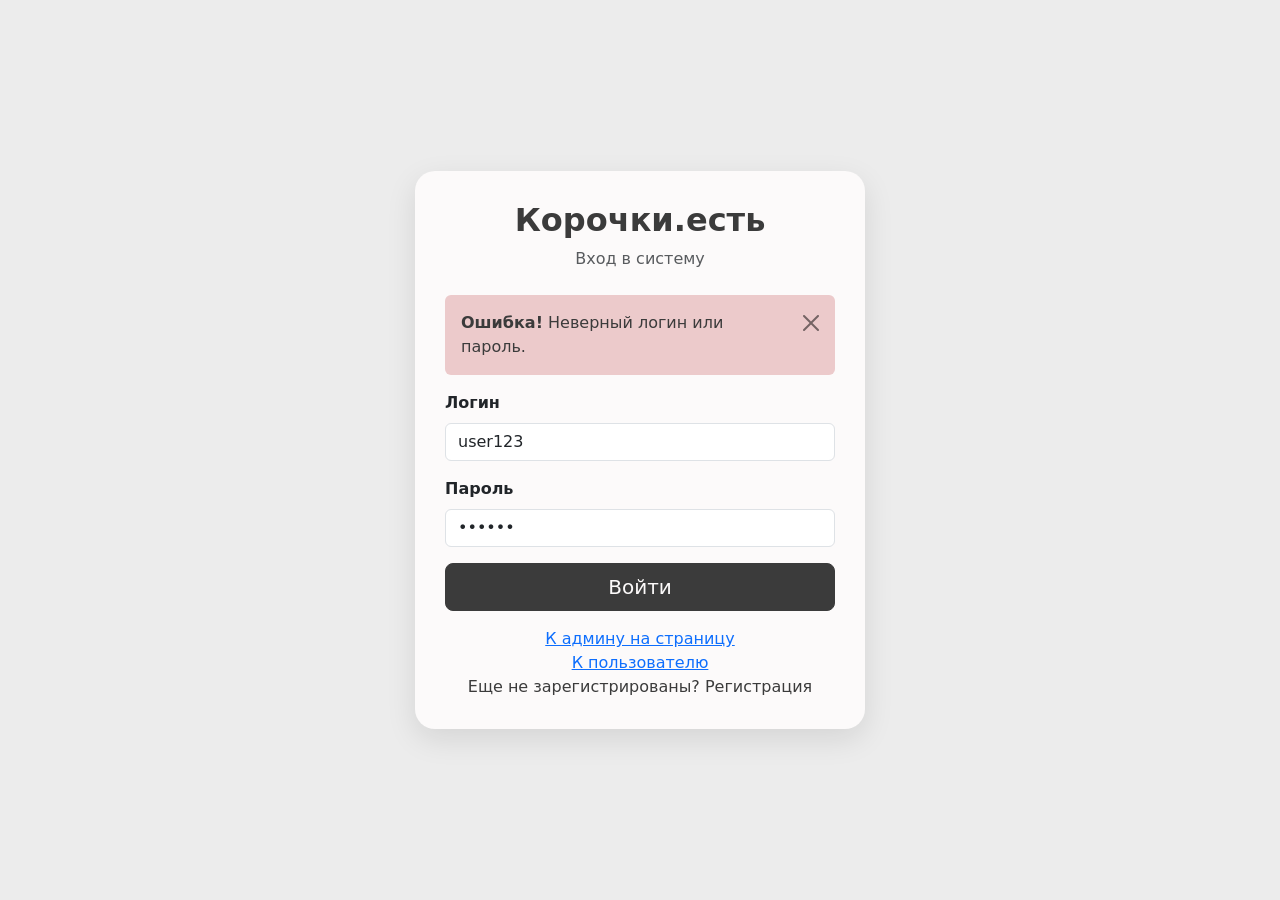
==== index.html @ fe784c7a "Create index.html" ====
<!doctype html>
<html lang="ru">
<head>
    <meta charset="utf-8">
    <meta name="viewport" content="width=device-width, initial-scale=1, shrink-to-fit=no">
    <title>Вход — Корочки.есть</title>
    <link href="https://cdn.jsdelivr.net/npm/bootstrap@5.3.0-alpha1/dist/css/bootstrap.min.css" rel="stylesheet">
    <link href="css/styles.css" rel="stylesheet">
    <style>
        body {
            display: flex;
            align-items: center;
            justify-content: center;
        }
    </style>
</head>
<body>
    <div class="card-custom card-custom-center">
        <div class="text-center mb-4">
            <h2 class="fw-bold">Корочки.есть</h2>
            <p class="text-muted">Вход в систему</p>
        </div>

        <div class="alert alert-custom alert-dismissible fade show" role="alert">
            <strong>Ошибка!</strong> Неверный логин или пароль.
            <button type="button" class="btn-close" data-bs-dismiss="alert" aria-label="Close"></button>
        </div>

        <form>
            <div class="mb-3">
                <label for="loginInput" class="form-label fw-semibold">Логин</label>
                <input type="text" class="form-control" id="loginInput" placeholder="Введите ваш логин" value="user123">
            </div>
            <div class="mb-3">
                <label for="passwordInput" class="form-label fw-semibold">Пароль</label>
                <input type="password" class="form-control" id="passwordInput" placeholder="Введите пароль" value="123456">
            </div>
            <div class="d-grid gap-2 mb-3">
                <button type="submit" class="btn btn-primary-custom btn-lg">Войти</button>
            </div>
			
			<div class="text-center">
                <a href="admin.html" >К админу на страницу</a>
            </div>
			
			<div class="text-center">
                <a href="profile.html" >К пользователю</a>
            </div>
			
            <div class="text-center">
                <a href="register.html" class="link-custom">Еще не зарегистрированы? Регистрация</a>
            </div>
        </form>
    </div>

    <script src="https://cdn.jsdelivr.net/npm/bootstrap@5.3.0-alpha1/dist/js/bootstrap.bundle.min.js"></script>
</body>
</html>
---- css/styles.css ----
body {
    background-color: #ECECEC;
    min-height: 100vh;
    padding: 20px 0;
}

.card-custom {
    background-color: #FCFAFA;
    border-radius: 20px;
    box-shadow: 0 10px 30px rgba(0, 0, 0, 0.1);
    padding: 30px;
    width: 100%;
}

.card-custom-center {
    max-width: 450px;
    margin: 0 auto;
}

.card-custom-wide {
    max-width: 1000px;
    margin: 0 auto;
}

.card-custom-medium {
    max-width: 800px;
    margin: 0 auto;
}

.container-custom {
    max-width: 1000px;
    margin: 0 auto;
    background-color: #FCFAFA;
    border-radius: 20px;
    padding: 30px;
    box-shadow: 0 10px 30px rgba(0, 0, 0, 0.1);
}

.container-custom-profile {
    max-width: 800px;
    margin: 0 auto;
}

.navbar-custom {
    background-color: #3B3B3B !important;
    border-radius: 15px;
    margin-bottom: 30px;
    padding: 10px 20px;
}

.navbar-custom .navbar-brand,
.navbar-custom .nav-link {
    color: #FCFAFA !important;
}

.navbar-custom .nav-link:hover {
    color: #ECCACB !important;
}

.navbar-custom .navbar-brand .badge-admin {
    background-color: #dc3545;
    font-size: 0.65rem;
    padding: 0.25rem 0.5rem;
    border-radius: 10px;
    margin-left: 8px;
}

.btn-primary-custom {
    background-color: #3B3B3B;
    border-color: #3B3B3B;
    color: #FCFAFA;
}

.btn-primary-custom:hover {
    background-color: #ECCACB;
    border-color: #ECCACB;
    color: #3B3B3B;
}

.btn-outline-custom {
    color: #3B3B3B;
    border-color: #3B3B3B;
}

.btn-outline-custom:hover {
    background-color: #ECCACB;
    border-color: #ECCACB;
    color: #3B3B3B;
}

.btn-action-success {
    background-color: #28a745;
    border-color: #28a745;
    color: #fff;
}

.btn-action-success:hover {
    background-color: #218838;
    border-color: #1e7e34;
    color: #fff;
}

.btn-action-danger {
    background-color: #dc3545;
    border-color: #dc3545;
    color: #fff;
}

.btn-action-danger:hover {
    background-color: #c82333;
    border-color: #bd2130;
    color: #fff;
}

.btn-action-warning {
    background-color: #ffc107;
    border-color: #ffc107;
    color: #3B3B3B;
}

.btn-action-warning:hover {
    background-color: #e0a800;
    border-color: #d39e00;
    color: #3B3B3B;
}

.btn-action-info {
    background-color: #17a2b8;
    border-color: #17a2b8;
    color: #fff;
}

.btn-action-info:hover {
    background-color: #138496;
    border-color: #117a8b;
    color: #fff;
}

.link-custom {
    color: #3B3B3B;
    font-weight: 500;
    text-decoration: none;
}

.link-custom:hover {
    color: #ECCACB;
    text-decoration: underline;
}

.filter-link {
    color: #3B3B3B;
    text-decoration: none;
    margin-right: 15px;
    font-weight: 500;
}

.filter-link:hover {
    color: #ECCACB;
    text-decoration: underline;
}

h1, h2, h3, h4, h5, h6 {
    color: #3B3B3B;
}

.form-control:focus,
.form-select:focus {
    border-color: #ECCACB;
    box-shadow: 0 0 0 0.25rem rgba(236, 202, 203, 0.4);
}

.form-check-input:checked {
    background-color: #3B3B3B;
    border-color: #3B3B3B;
}

.text-muted-error {
    color: #d9534f;
    font-size: 0.875rem;
    margin-top: 5px;
}

.alert-custom {
    background-color: #ECCACB;
    color: #3B3B3B;
    border: none;
}

.badge-status {
    font-size: 0.9rem;
    padding: 5px 12px;
    border-radius: 20px;
    font-weight: 600;
}

.badge-new {
    background-color: #ECCACB;
    color: #3B3B3B;
}

.badge-progress {
    background-color: #ffc107;
    color: #3B3B3B;
}

.badge-completed {
    background-color: #28a745;
    color: #fff;
}

.badge-decline {
    background-color: #dc3545;
    color: #fff;
}

.badge-status-sm {
    font-size: 0.85rem;
    padding: 5px 10px;
}

.card-request {
    border-left: 5px solid #3B3B3B;
    margin-bottom: 15px;
    background-color: #ECECEC;
}

.card-request:hover {
    transform: translateX(5px);
    box-shadow: 0 4px 12px rgba(0, 0, 0, 0.1);
}

.table-custom {
    background-color: #FCFAFA;
}

.table-custom thead th {
    background-color: #3B3B3B;
    color: #FCFAFA;
    border-color: #3B3B3B;
}

.table-custom tbody td {
    vertical-align: middle;
}

.user-badge {
    background-color: #3B3B3B;
    color: #FCFAFA;
    padding: 6px 14px;
    border-radius: 20px;
    font-size: 0.9rem;
}

.text-muted-italic {
    color: #6c757d;
    font-style: italic;
}

.card-custom,
.card-custom-center,
.card-custom-wide,
.card-custom-medium,
.container-custom,
.container-custom-profile {
    animation: fadeInUp 0.5s ease-out;
}

@keyframes fadeInUp {
    from {
        opacity: 0;
        transform: translateY(20px);
    }
    to {
        opacity: 1;
        transform: translateY(0);
    }
}

@media (max-width: 576px) {
    .card-custom,
    .card-custom-center,
    .card-custom-wide,
    .card-custom-medium,
    .container-custom,
    .container-custom-profile {
        padding: 20px 15px;
        border-radius: 15px;
    }
    
    .navbar-custom {
        border-radius: 10px;
        padding: 8px 12px;
    }
    
    .table-custom {
        font-size: 0.85rem;
    }
    
    .badge-status {
        font-size: 0.75rem;
        padding: 4px 8px;
    }
    
    .btn-lg {
        font-size: 1rem;
    }
}
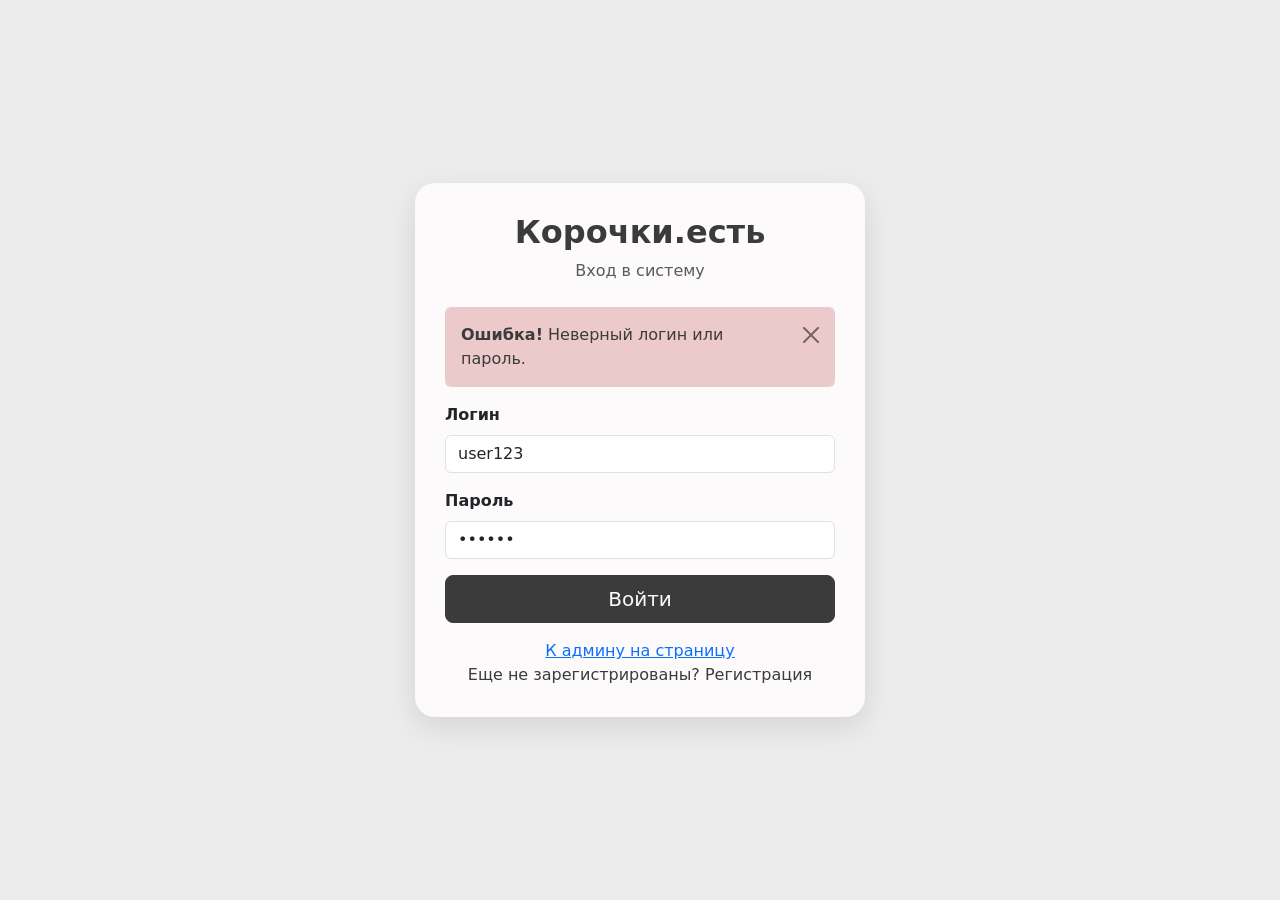
==== commit 09bfe7d9: "Update index.html" ====
--- a/index.html
+++ b/index.html
@@ -36,15 +36,11 @@
                 <input type="password" class="form-control" id="passwordInput" placeholder="Введите пароль" value="123456">
             </div>
             <div class="d-grid gap-2 mb-3">
-                <button type="submit" class="btn btn-primary-custom btn-lg">Войти</button>
+                <a href="profile.html" class="btn btn-primary-custom btn-lg">Войти</a>
             </div>
 			
 			<div class="text-center">
                 <a href="admin.html" >К админу на страницу</a>
-            </div>
-			
-			<div class="text-center">
-                <a href="profile.html" >К пользователю</a>
             </div>
 			
             <div class="text-center">
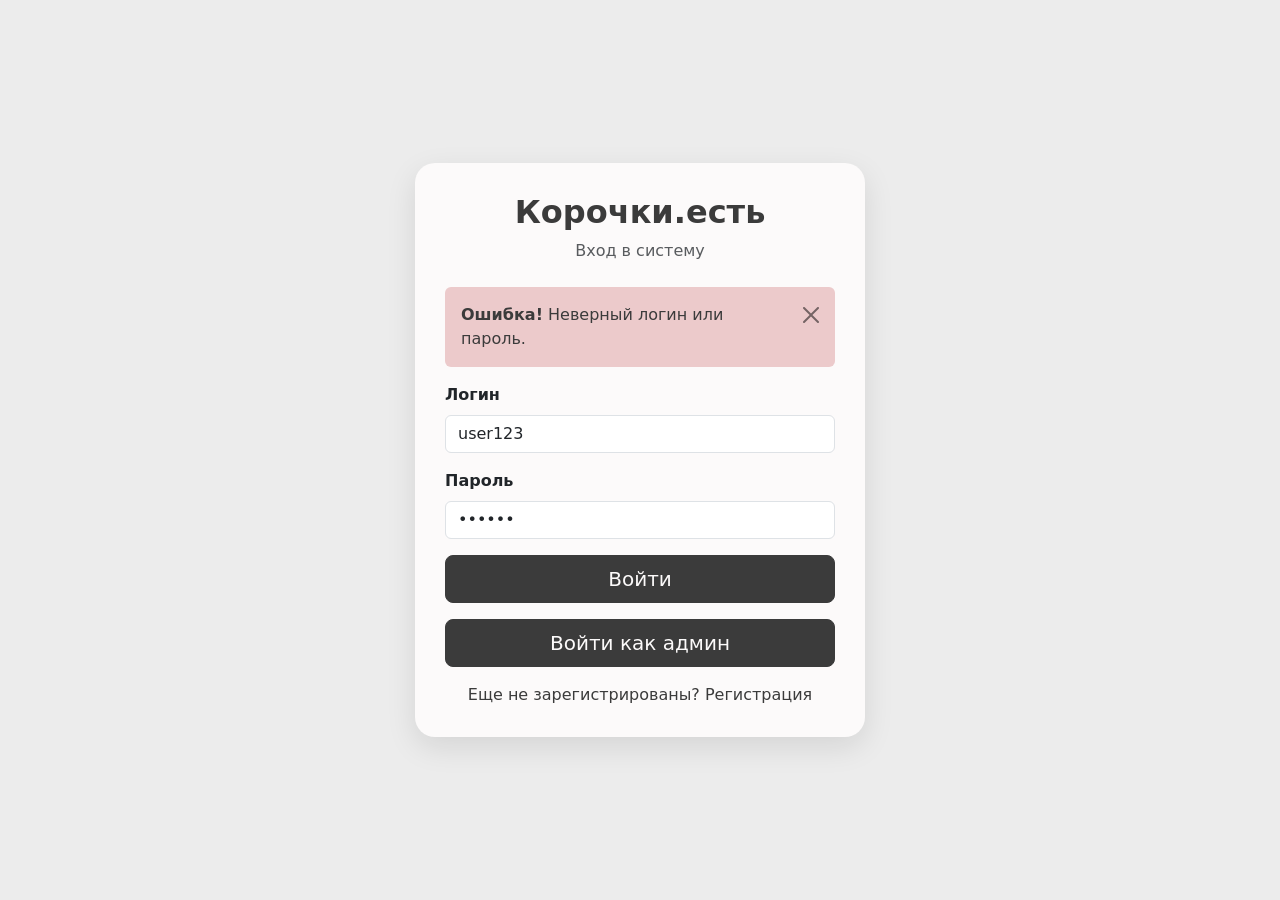
==== commit 06159293: "Update index.html" ====
--- a/index.html
+++ b/index.html
@@ -39,8 +39,8 @@
                 <a href="profile.html" class="btn btn-primary-custom btn-lg">Войти</a>
             </div>
 			
-			<div class="text-center">
-                <a href="admin.html" >К админу на страницу</a>
+			 <div class="d-grid gap-2 mb-3">
+                <a href="admin.html" class="btn btn-primary-custom btn-lg">Войти как админ</a>
             </div>
 			
             <div class="text-center">
